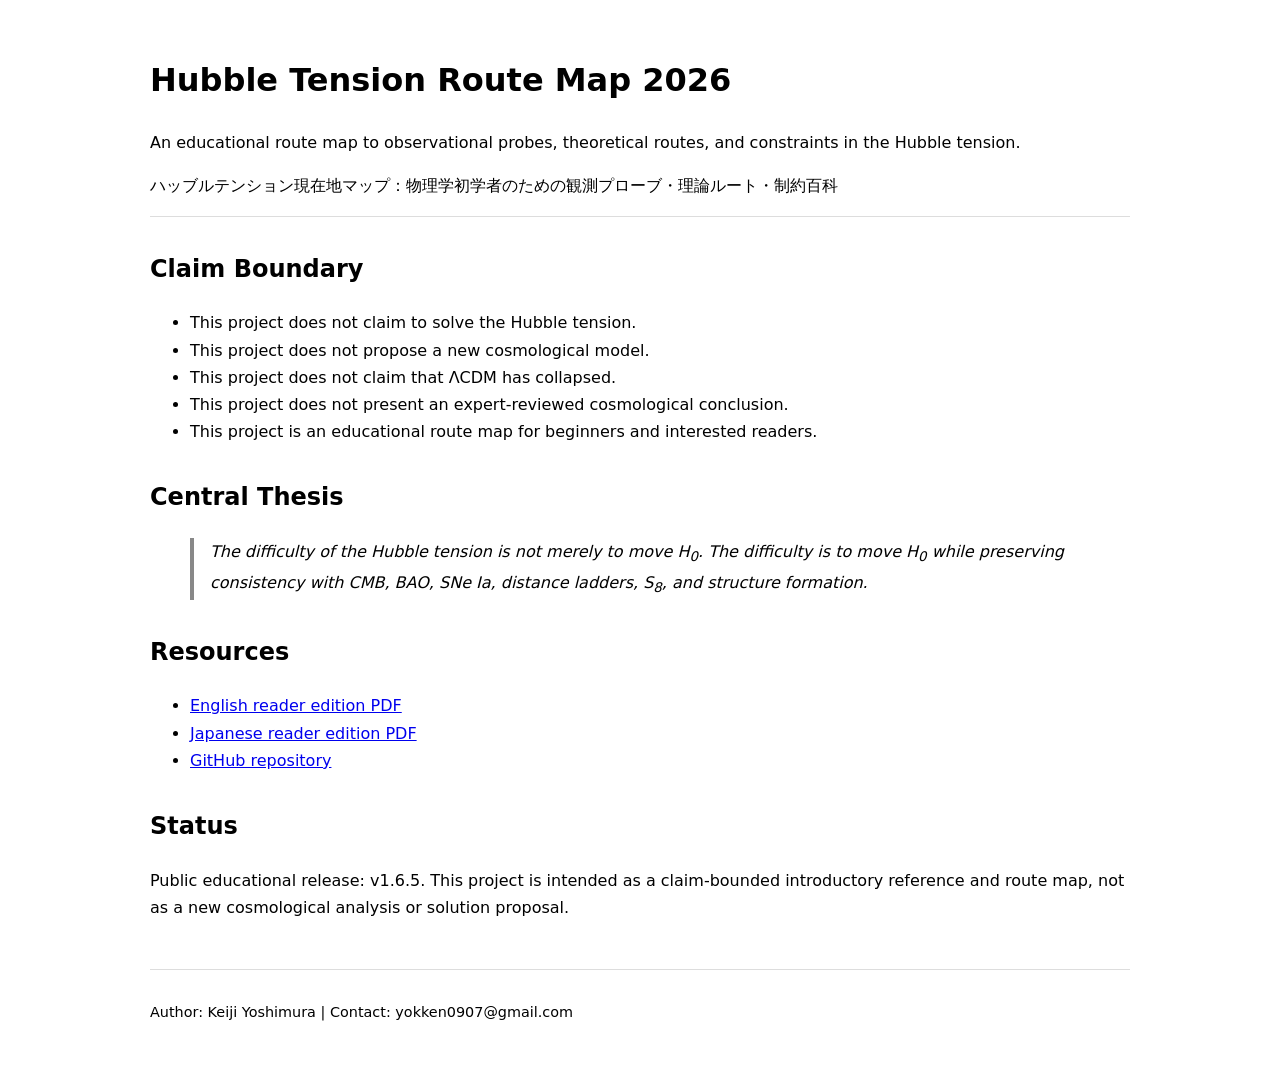
==== docs/project_visual_orientation/index.html @ c04b9e3c "Update index.html" ====
<!DOCTYPE html>
<html lang="en">
<head>
  <meta charset="UTF-8">
  <title>Hubble Tension Route Map 2026</title>
  <meta name="viewport" content="width=device-width, initial-scale=1.0">
  <link rel="stylesheet" href="style.css">
</head>
<body>
<header>
  <h1>Hubble Tension Route Map 2026</h1>
  <p>An educational route map to observational probes, theoretical routes, and constraints in the Hubble tension.</p>
  <p lang="ja">ハッブルテンション現在地マップ：物理学初学者のための観測プローブ・理論ルート・制約百科</p>
</header>

<section id="claim-boundary">
  <h2>Claim Boundary</h2>
  <ul>
    <li>This project does not claim to solve the Hubble tension.</li>
    <li>This project does not propose a new cosmological model.</li>
    <li>This project does not claim that ΛCDM has collapsed.</li>
    <li>This project does not present an expert-reviewed cosmological conclusion.</li>
    <li>This project is an educational route map for beginners and interested readers.</li>
  </ul>
</section>

<section id="central-thesis">
  <h2>Central Thesis</h2>
  <blockquote>
    The difficulty of the Hubble tension is not merely to move H<sub>0</sub>.
    The difficulty is to move H<sub>0</sub> while preserving consistency with CMB, BAO,
    SNe Ia, distance ladders, S<sub>8</sub>, and structure formation.
  </blockquote>
</section>

<section id="resources">
  <h2>Resources</h2>
  <ul>
    <li>
      <a href="https://github.com/yokken0907/hubble-tension-route-map-2026/raw/refs/heads/main/pdf/reader_edition/Hubble_Tension_Route_Map_2026_EN_v1.6.5_reader.pdf">
        English reader edition PDF
      </a>
    </li>
    <li>
      <a href="https://github.com/yokken0907/hubble-tension-route-map-2026/raw/refs/heads/main/pdf/reader_edition/Hubble_Tension_Route_Map_2026_JA_v1.6.5_reader.pdf">
        Japanese reader edition PDF
      </a>
    </li>
    <li>
      <a href="https://github.com/yokken0907/hubble-tension-route-map-2026">
        GitHub repository
      </a>
    </li>
  </ul>
</section>

<section id="status">
  <h2>Status</h2>
  <p>
    Public educational release: v1.6.5. This project is intended as a claim-bounded
    introductory reference and route map, not as a new cosmological analysis or solution proposal.
  </p>
</section>

<footer>
  <p>Author: Keiji Yoshimura | Contact: yokken0907@gmail.com</p>
</footer>
</body>
</html>
---- docs/project_visual_orientation/style.css ----
body { font-family: system-ui, -apple-system, BlinkMacSystemFont, "Segoe UI", sans-serif; line-height: 1.7; max-width: 980px; margin: 0 auto; padding: 2rem; }
header { border-bottom: 1px solid #ddd; margin-bottom: 2rem; }
section { margin: 2rem 0; }
blockquote { border-left: 4px solid #888; padding-left: 1rem; font-style: italic; }
footer { border-top: 1px solid #ddd; margin-top: 3rem; padding-top: 1rem; font-size: 0.9rem; }
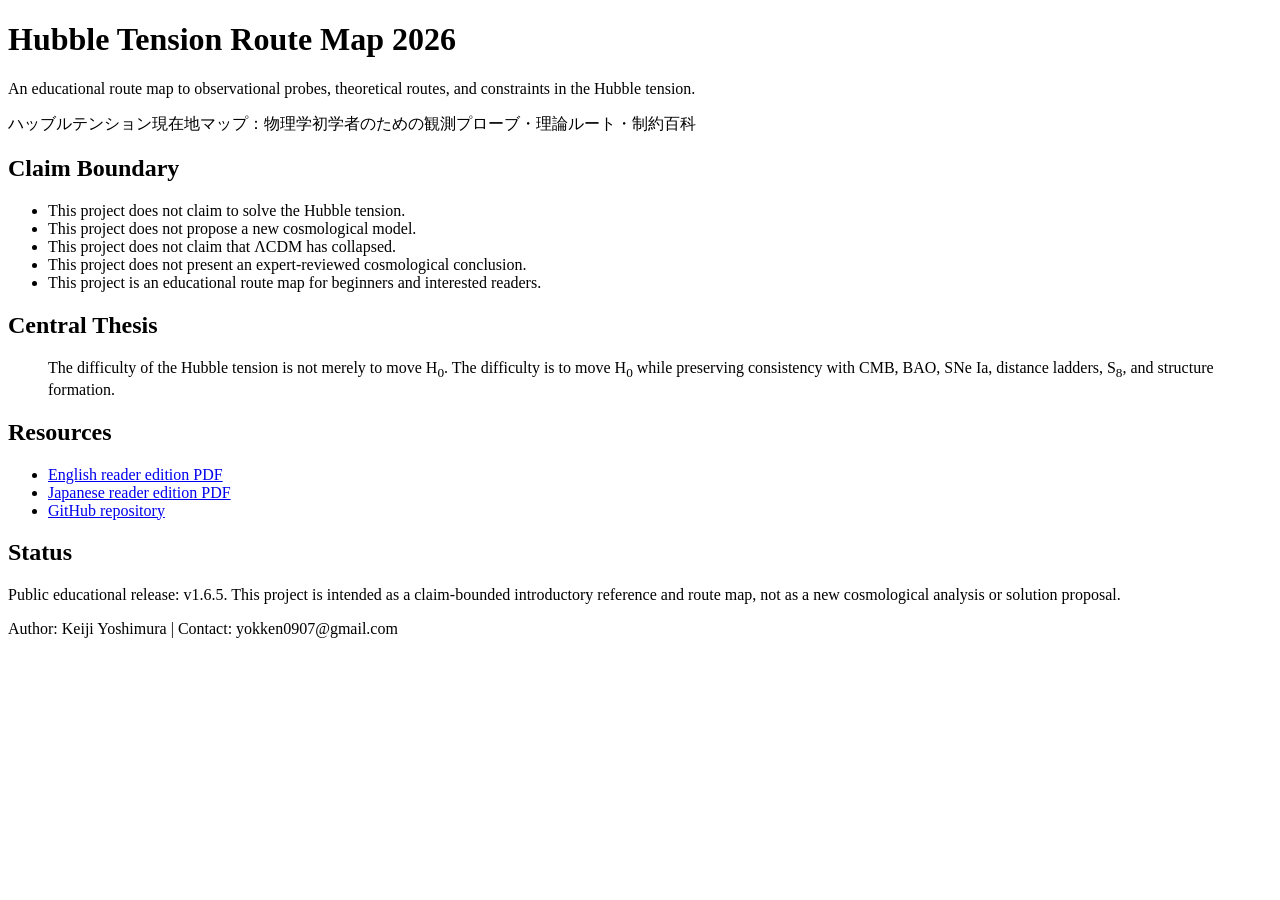
==== commit 5a45a404: "Update index.html" ====
--- a/docs/project_visual_orientation/index.html
+++ b/docs/project_visual_orientation/index.html
@@ -1,10 +1,14 @@
 <!DOCTYPE html>
 <html lang="en">
 <head>
-  <meta charset="UTF-8">
-  <title>Hubble Tension Route Map 2026</title>
-  <meta name="viewport" content="width=device-width, initial-scale=1.0">
-  <link rel="stylesheet" href="style.css">
+  <title>Hubble Tension Route Map 2026 | Beginner Educational Guide</title>
+<meta name="description" content="An open educational route map for understanding the Hubble tension: CMB, distance ladders, BAO, SNe Ia, JWST, DESI, ΛCDM, and observational constraints. No solution claim.">
+<link rel="canonical" href="https://yokken0907.github.io/hubble-tension-route-map-2026/project_visual_orientation/">
+
+<meta property="og:title" content="Hubble Tension Route Map 2026">
+<meta property="og:description" content="A beginner-oriented educational guide to the Hubble tension, including CMB, distance ladders, BAO, SNe Ia, JWST, DESI, and ΛCDM.">
+<meta property="og:type" content="website">
+<meta property="og:url" content="https://yokken0907.github.io/hubble-tension-route-map-2026/project_visual_orientation/">
 </head>
 <body>
 <header>
@@ -37,12 +41,12 @@
   <h2>Resources</h2>
   <ul>
     <li>
-      <a href="https://github.com/yokken0907/hubble-tension-route-map-2026/raw/refs/heads/main/pdf/reader_edition/Hubble_Tension_Route_Map_2026_EN_v1.6.5_reader.pdf">
+      <a href="https://github.com/yokken0907/hubble-tension-route-map-2026/blob/main/pdf/reader_edition/Hubble_Tension_Route_Map_2026_EN_v1.6.5_reader.pdf">
         English reader edition PDF
       </a>
     </li>
     <li>
-      <a href="https://github.com/yokken0907/hubble-tension-route-map-2026/raw/refs/heads/main/pdf/reader_edition/Hubble_Tension_Route_Map_2026_JA_v1.6.5_reader.pdf">
+      <a href="https://github.com/yokken0907/hubble-tension-route-map-2026/blob/main/pdf/reader_edition/Hubble_Tension_Route_Map_2026_JA_v1.6.5_reader.pdf">
         Japanese reader edition PDF
       </a>
     </li>
